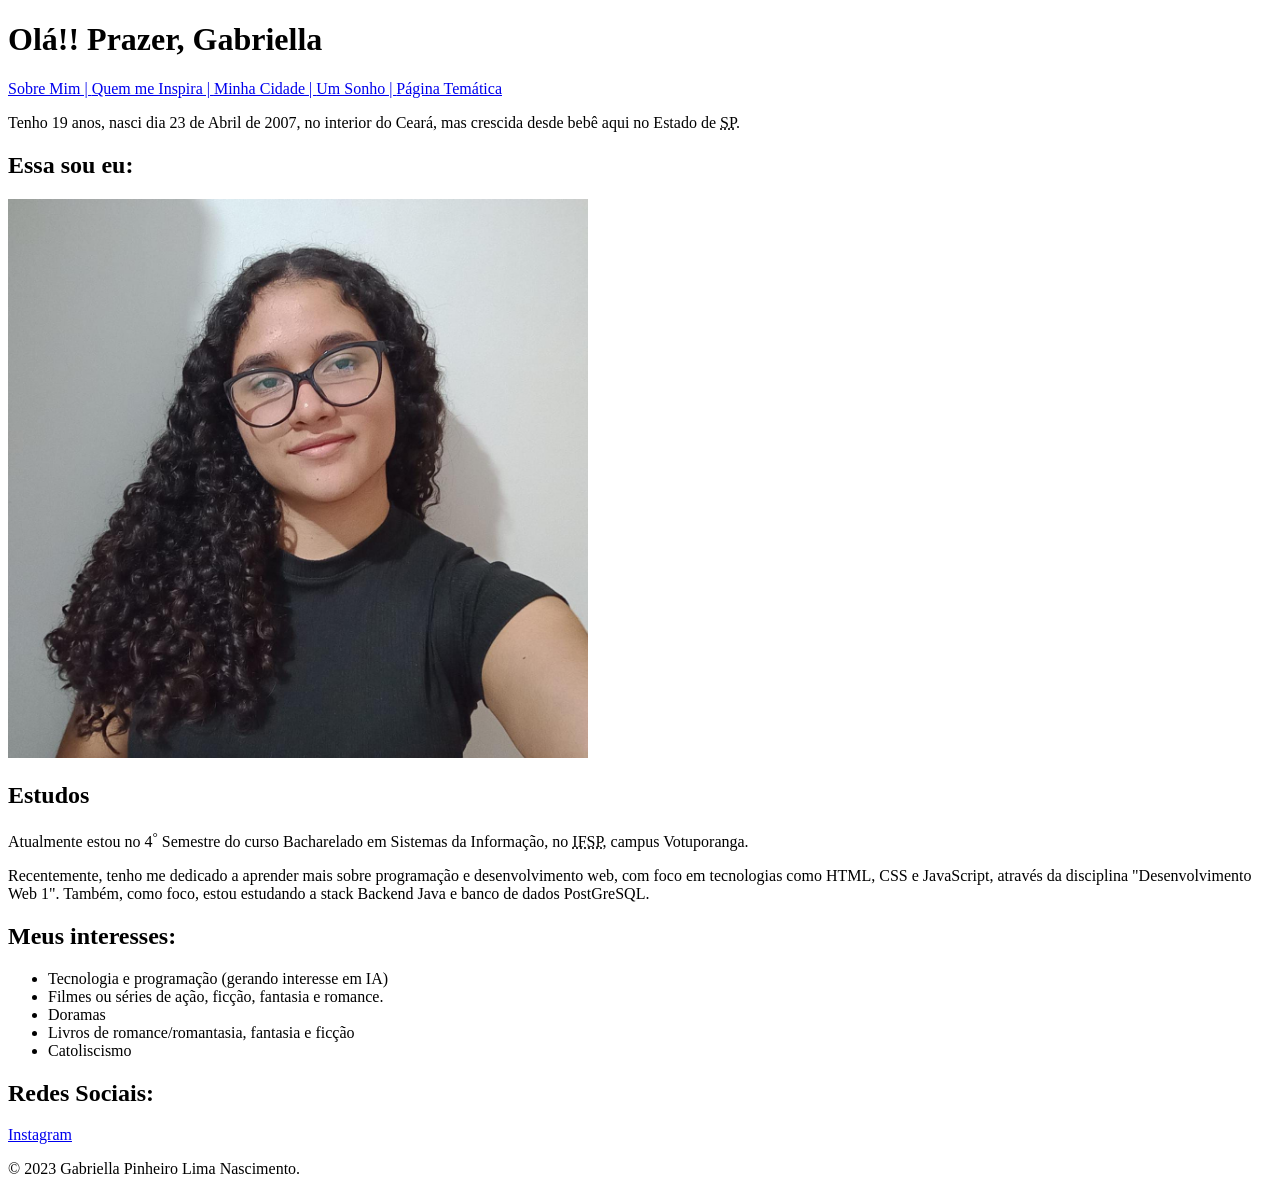
==== index.html @ 65282a19 "Add files via upload" ====
<!DOCTYPE html>
<html lang ='pt-br'>
    <head>
        <meta charset="UTF-8">
        <meta name="viewport" content="width=device-width, initial-scale=1.0">
        <title>
                Site Pessoal
        </title>
    </head>
    <body>
        <h1>Olá!! Prazer, Gabriella</h1>
            <nav>
                <a href="index.html">Sobre Mim | </a>
                <a href="paginas/inspiracao.html">Quem me Inspira | </a>
                <a href="paginas/cidade.html">Minha Cidade | </a>
                <a href="paginas/sonho.html">Um Sonho | </a>
                <a href="paginas/tematica.html">Página Temática</a>
            </nav>  

        <main>
            <p>Tenho 19 anos, nasci dia 23 de Abril de 2007, no interior do Ceará, mas crescida desde bebê aqui no Estado de <abbr title="São Paulo">SP</abbr>.</p>

            <h2>Essa sou eu:</h2>
                <img src= "imagens/FotoGabriella.jpeg" width="580"
            alt="Foto da autora do site: Gabriella.">
            
            <section>
                <h2>Estudos</h2>
                <p>Atualmente estou no 4<sup>°</sup> Semestre do curso Bacharelado em Sistemas da Informação, no <abbr title="Instituto Federal de São Paulo">IFSP</abbr>, campus Votuporanga.</p>
                <p>Recentemente, tenho me dedicado a aprender mais sobre programação e desenvolvimento web, com foco em tecnologias como HTML, CSS e JavaScript, através da disciplina "Desenvolvimento Web 1". Também, como foco, estou estudando a stack Backend Java e banco de dados PostGreSQL.</p>
            </section>

            <section>
            <h2>Meus interesses:</h2>
                <ul>
                    <li>Tecnologia e programação (gerando interesse em IA)</li>
                    <li>Filmes ou séries de ação, ficção, fantasia e romance.</li>
                    <li>Doramas</li>
                    <li>Livros de romance/romantasia, fantasia e ficção</li>
                    <li>Catoliscismo</li>
                </ul>     
            </section>

            <section>
                <h2>Redes Sociais:</h2>
                <p>
                    <a href=https://www.instagram.com/gabi_plnasci/ target="_blank">
                        Instagram
                    </a>
                </p>
            </section>

        </main>

        <footer>
            <p>&copy; 2023 Gabriella Pinheiro Lima Nascimento.</p>
        </footer>
    </body>
</html>
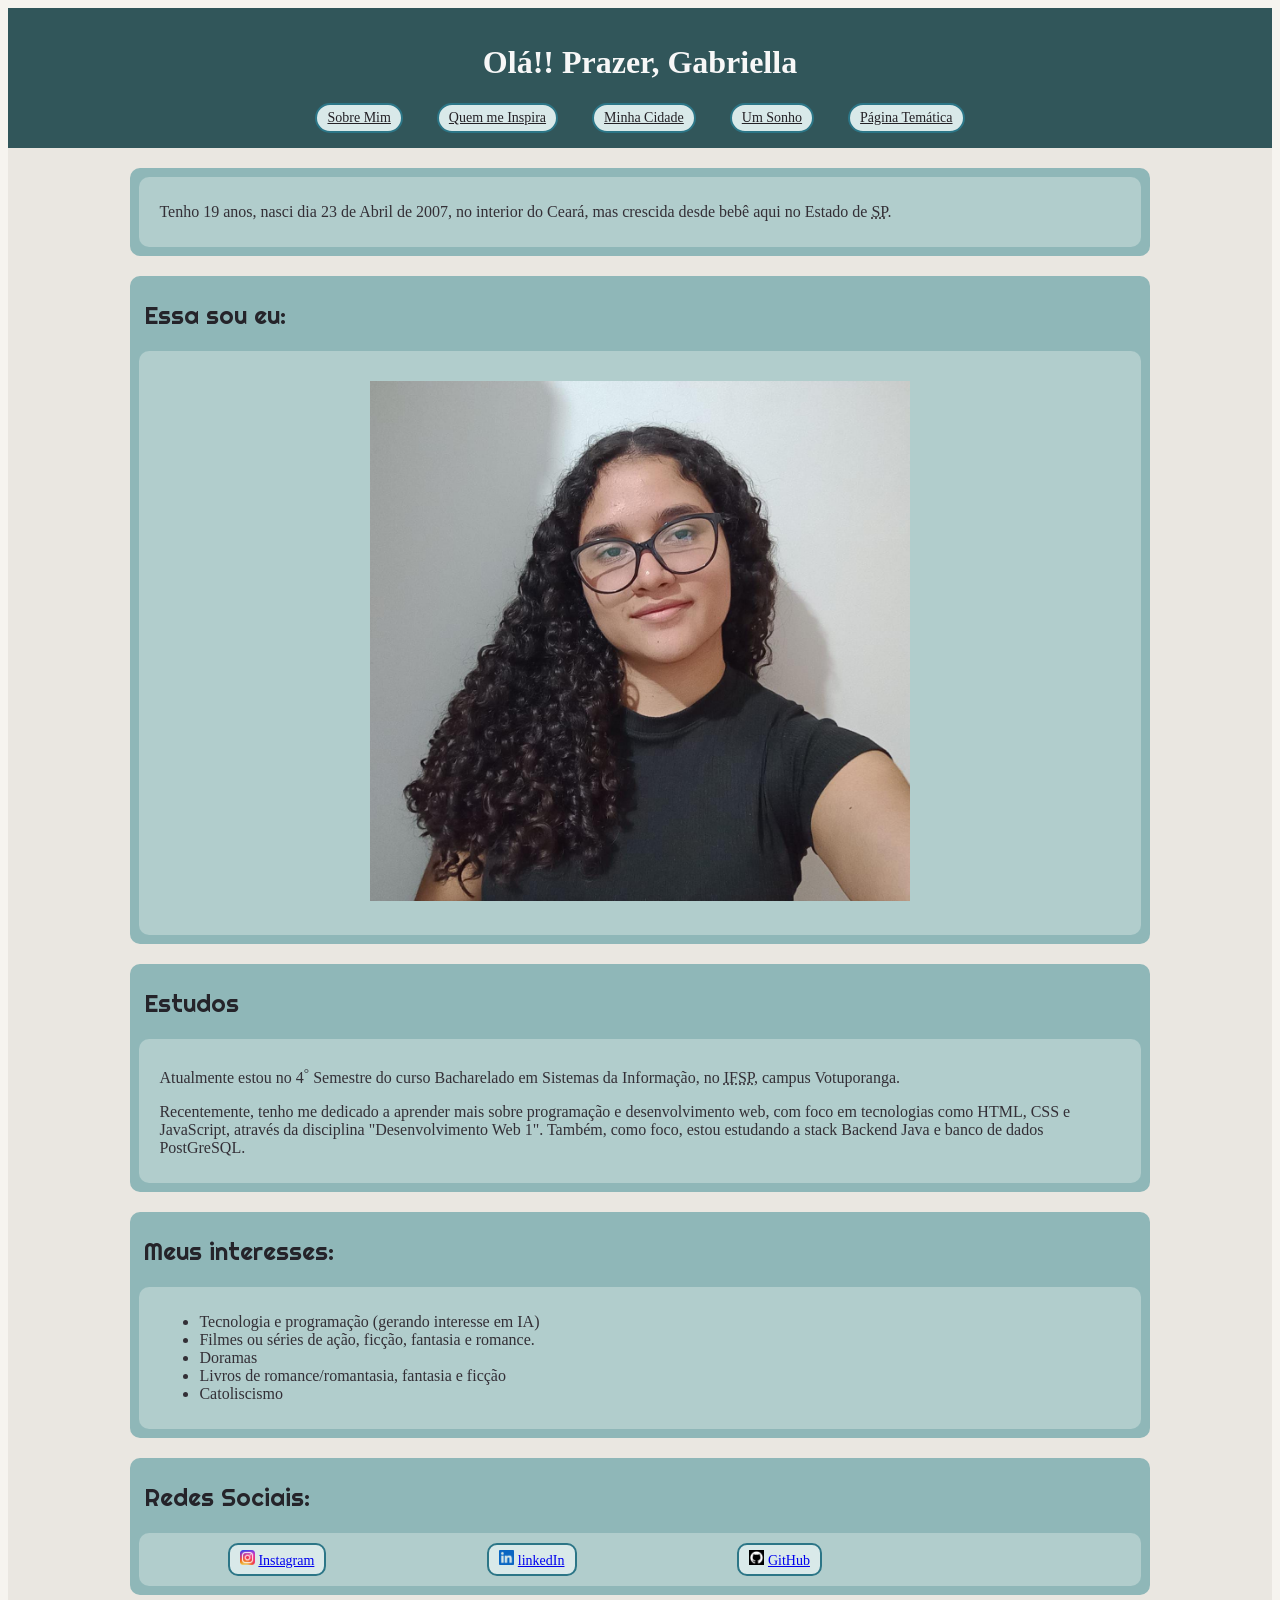
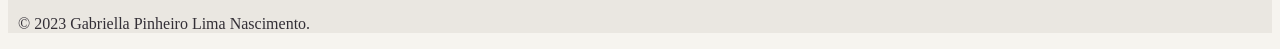
==== commit 7fcbfd6c: "feat: update project with CSS implementation" ====
--- a/index.html
+++ b/index.html
@@ -3,52 +3,95 @@
     <head>
         <meta charset="UTF-8">
         <meta name="viewport" content="width=device-width, initial-scale=1.0">
+        <link rel="stylesheet" href="geral.css">
+        <link rel="stylesheet" href="index.css">
         <title>
                 Site Pessoal
         </title>
+        <link rel="stylesheet" href="geral.css">
+        <link rel="stylesheet" href="index.css">
+
     </head>
-    <body>
+    <body>  
+        <header>
         <h1>Olá!! Prazer, Gabriella</h1>
-            <nav>
-                <a href="index.html">Sobre Mim | </a>
-                <a href="paginas/inspiracao.html">Quem me Inspira | </a>
-                <a href="paginas/cidade.html">Minha Cidade | </a>
-                <a href="paginas/sonho.html">Um Sonho | </a>
-                <a href="paginas/tematica.html">Página Temática</a>
-            </nav>  
+        <div class = "barraNav">
+            <nav class = "navegacao">
+                <a href="index.html" class="botao">Sobre Mim  </a>
+                <a href="paginas/inspiracao.html" class="botao">Quem me Inspira  </a>
+                <a href="paginas/cidade.html" class="botao">Minha Cidade  </a>
+                <a href="paginas/sonho.html" class="botao">Um Sonho  </a>
+                <a href="paginas/tematica.html" class="botao">Página Temática</a>
+            </nav>
+        </div>
+    </header>
+        <main>
+            <div class="bloco">
+                <div class="subBloco">
+                    <p>Tenho 19 anos, nasci dia 23 de Abril de 2007, no interior do Ceará, mas crescida desde bebê aqui no Estado de <abbr title="São Paulo">SP</abbr>.</p>
+                </div>
+            </div>
+            <div class ="bloco">
+            <h2>Essa sou eu:</h2>
+                <div class="subBloco">
+                    <figure><img src= "imagens/FotoGabriella.jpeg" width="55%"
+            alt="Foto da autora do site: Gabriella." class="fotoGabriella"></figure>
+                </div>
+            </div>
+            <div class="bloco">
+                <section>
+                    <h2>Estudos</h2>
+                    <div class="subBloco">
+                        <p>Atualmente estou no 4<sup>°</sup> Semestre do curso Bacharelado em Sistemas da Informação, no <abbr title="Instituto Federal de São Paulo">IFSP</abbr>, campus Votuporanga.</p>
+                        <p>Recentemente, tenho me dedicado a aprender mais sobre programação e desenvolvimento web, com foco em tecnologias como HTML, CSS e JavaScript, através da disciplina "Desenvolvimento Web 1". Também, como foco, estou estudando a stack Backend Java e banco de dados PostGreSQL.</p>
+                    </div>
+                </section>
+            </div>
 
-        <main>
-            <p>Tenho 19 anos, nasci dia 23 de Abril de 2007, no interior do Ceará, mas crescida desde bebê aqui no Estado de <abbr title="São Paulo">SP</abbr>.</p>
+            <div class="bloco">
+                <section>
+                    <h2>Meus interesses:</h2>
+                    <div class="subBloco">
+                        <ul>
+                            <li>Tecnologia e programação (gerando interesse em IA)</li>
+                            <li>Filmes ou séries de ação, ficção, fantasia e romance.</li>
+                            <li>Doramas</li>
+                            <li>Livros de romance/romantasia, fantasia e ficção</li>
+                            <li>Catoliscismo</li>
+                        </ul>   
+                    </div>      
+                </section>
+            </div>
 
-            <h2>Essa sou eu:</h2>
-                <img src= "imagens/FotoGabriella.jpeg" width="580"
-            alt="Foto da autora do site: Gabriella.">
-            
-            <section>
-                <h2>Estudos</h2>
-                <p>Atualmente estou no 4<sup>°</sup> Semestre do curso Bacharelado em Sistemas da Informação, no <abbr title="Instituto Federal de São Paulo">IFSP</abbr>, campus Votuporanga.</p>
-                <p>Recentemente, tenho me dedicado a aprender mais sobre programação e desenvolvimento web, com foco em tecnologias como HTML, CSS e JavaScript, através da disciplina "Desenvolvimento Web 1". Também, como foco, estou estudando a stack Backend Java e banco de dados PostGreSQL.</p>
-            </section>
-
-            <section>
-            <h2>Meus interesses:</h2>
-                <ul>
-                    <li>Tecnologia e programação (gerando interesse em IA)</li>
-                    <li>Filmes ou séries de ação, ficção, fantasia e romance.</li>
-                    <li>Doramas</li>
-                    <li>Livros de romance/romantasia, fantasia e ficção</li>
-                    <li>Catoliscismo</li>
-                </ul>     
-            </section>
-
-            <section>
-                <h2>Redes Sociais:</h2>
-                <p>
-                    <a href=https://www.instagram.com/gabi_plnasci/ target="_blank">
-                        Instagram
-                    </a>
-                </p>
-            </section>
+            <div class="bloco">
+                <section>
+                    <h2>Redes Sociais:</h2>
+                    <div class="subBloco">
+                        <p class="botaoRedeSocial">
+                            <img src= "imagens/logoInstagram.png" width="15"
+            alt="Imagem do ícone do Instagram">
+                            <a href=https://www.instagram.com/gabi_plnasci/ target="_blank" >
+                                Instagram
+                            </a>
+                        </p>
+                    
+                        <p class="botaoRedeSocial">
+                            <img src= "imagens/logoLinkedIn.png" width="15"
+            alt="Imagem do ícone do LinkedIn">
+                            <a href=https://www.linkedin.com/in/gabriella-nascimento-2b1941356/ target="_blank" >
+                                linkedIn
+                            </a>
+                        </p>
+                        <p class="botaoRedeSocial">
+                            <img src= "imagens/logoGitHub.png" width="15"
+            alt="Imagem do ícone do GitHub">
+                            <a href=https://github.com/GabriellaNasci target="_blank" >
+                                GitHub
+                            </a>
+                        </p>
+                </section>
+                    </div>
+            </div>
 
         </main>
 
--- a/geral.css
+++ b/geral.css
@@ -0,0 +1,112 @@
+@import url('https://fonts.googleapis.com/css2?family=Ephesis&family=Quantico:ital,wght@0,400;0,700;1,400;1,700&display=swap');
+@import url('https://fonts.googleapis.com/css2?family=Ephesis&family=Original+Surfer&family=Quantico:ital,wght@0,400;0,700;1,400;1,700&family=Righteous&display=swap');
+html{
+    background-color: #F6F4EF;  
+}
+
+body{
+    background-color: #EAE7E1;
+}
+
+h1{
+    color:#f7f7f7;
+}
+
+h2{
+    color: #25242A;
+    margin-left: 10px;
+    font-family: "Righteous", sans-serif;
+    font-weight: 400;
+    font-style: normal;
+
+
+}
+
+h3{
+    color: #332f36;
+    margin-left: 10px;
+    font-family: "Quantico", sans-serif;
+    font-weight: 700;
+    font-style: normal;
+}
+
+p,li{
+    color: #332f36;
+    margin-left: 10px;
+}
+
+header {
+    background-color: #31565A;
+    text-align: center;
+    padding: 15px;
+
+}
+
+
+.navegacao nav {
+    display: flex;
+    gap: 10px;
+    padding: 10px 15px;
+    align-items: center;
+    margin-left: auto;
+    margin-right: auto;
+    
+}
+
+.botao {
+    display: inline-block;
+    padding: 5px 10px;
+    border-radius: 20px;
+    background-color: #d9e9e9;
+    font-size: 14px;
+    color: #242126;
+    margin: 0 15px;
+    border: 2px solid hsl(191, 51%, 35%)
+}
+
+.botao:hover {
+    background-color: #f6f4e0;
+    color: #243F42;
+    border: 2px solid hsl(60, 13%, 72%)
+}
+
+
+.bloco {
+    margin-top: 30px;
+    background-color: #8FB7B8;
+    border-radius: 10px;
+    padding: 4px 4px 4px 4px;
+    width: 80%;
+    margin: 20px auto;
+}
+
+.subBloco {
+    background-color: #B1CDCC;
+    border-radius: 10px;
+    padding: 10px;
+    margin-bottom: 5px;
+    margin-left: 5px;
+    margin-right: 5px;
+    margin-top: 5px;
+}
+
+
+.botaoVoltar {
+    display: inline-block;
+    padding: 5px 10px;
+    border-radius: 5px;
+    background-color:  #c7dddc;
+    font-size: 14px;
+    color: #242126;
+    border: 2px solid hsl(191, 51%, 35%);
+    margin-left: 10px;
+    margin: 20px auto;
+
+    
+}
+
+.botaoVoltar:hover {
+    background-color: #f6f4e0;
+    color: #243F42;
+    border: 2px solid hsl(60, 13%, 72%);
+}
--- a/index.css
+++ b/index.css
@@ -0,0 +1,23 @@
+.botaoRedeSocial{
+    display: inline-block;
+    padding: 5px 10px;
+    border-radius: 10px;
+    background-color: #d9e9e9;
+    font-size: 14px;
+    color: #242126;
+    margin: 0 8%;
+    border: 2px solid hsl(191, 51%, 35%);
+    
+
+}
+
+.botaoRedeSocial:hover {
+    background-color: #f6f4e0;
+    color: #243F42;
+    border: 2px solid hsl(60, 13%, 72%)
+}
+
+figure {
+    text-align: center;
+    margin: 20px 0;
+}
--- a/geral.css
+++ b/geral.css
@@ -0,0 +1,112 @@
+@import url('https://fonts.googleapis.com/css2?family=Ephesis&family=Quantico:ital,wght@0,400;0,700;1,400;1,700&display=swap');
+@import url('https://fonts.googleapis.com/css2?family=Ephesis&family=Original+Surfer&family=Quantico:ital,wght@0,400;0,700;1,400;1,700&family=Righteous&display=swap');
+html{
+    background-color: #F6F4EF;  
+}
+
+body{
+    background-color: #EAE7E1;
+}
+
+h1{
+    color:#f7f7f7;
+}
+
+h2{
+    color: #25242A;
+    margin-left: 10px;
+    font-family: "Righteous", sans-serif;
+    font-weight: 400;
+    font-style: normal;
+
+
+}
+
+h3{
+    color: #332f36;
+    margin-left: 10px;
+    font-family: "Quantico", sans-serif;
+    font-weight: 700;
+    font-style: normal;
+}
+
+p,li{
+    color: #332f36;
+    margin-left: 10px;
+}
+
+header {
+    background-color: #31565A;
+    text-align: center;
+    padding: 15px;
+
+}
+
+
+.navegacao nav {
+    display: flex;
+    gap: 10px;
+    padding: 10px 15px;
+    align-items: center;
+    margin-left: auto;
+    margin-right: auto;
+    
+}
+
+.botao {
+    display: inline-block;
+    padding: 5px 10px;
+    border-radius: 20px;
+    background-color: #d9e9e9;
+    font-size: 14px;
+    color: #242126;
+    margin: 0 15px;
+    border: 2px solid hsl(191, 51%, 35%)
+}
+
+.botao:hover {
+    background-color: #f6f4e0;
+    color: #243F42;
+    border: 2px solid hsl(60, 13%, 72%)
+}
+
+
+.bloco {
+    margin-top: 30px;
+    background-color: #8FB7B8;
+    border-radius: 10px;
+    padding: 4px 4px 4px 4px;
+    width: 80%;
+    margin: 20px auto;
+}
+
+.subBloco {
+    background-color: #B1CDCC;
+    border-radius: 10px;
+    padding: 10px;
+    margin-bottom: 5px;
+    margin-left: 5px;
+    margin-right: 5px;
+    margin-top: 5px;
+}
+
+
+.botaoVoltar {
+    display: inline-block;
+    padding: 5px 10px;
+    border-radius: 5px;
+    background-color:  #c7dddc;
+    font-size: 14px;
+    color: #242126;
+    border: 2px solid hsl(191, 51%, 35%);
+    margin-left: 10px;
+    margin: 20px auto;
+
+    
+}
+
+.botaoVoltar:hover {
+    background-color: #f6f4e0;
+    color: #243F42;
+    border: 2px solid hsl(60, 13%, 72%);
+}
--- a/index.css
+++ b/index.css
@@ -0,0 +1,23 @@
+.botaoRedeSocial{
+    display: inline-block;
+    padding: 5px 10px;
+    border-radius: 10px;
+    background-color: #d9e9e9;
+    font-size: 14px;
+    color: #242126;
+    margin: 0 8%;
+    border: 2px solid hsl(191, 51%, 35%);
+    
+
+}
+
+.botaoRedeSocial:hover {
+    background-color: #f6f4e0;
+    color: #243F42;
+    border: 2px solid hsl(60, 13%, 72%)
+}
+
+figure {
+    text-align: center;
+    margin: 20px 0;
+}
